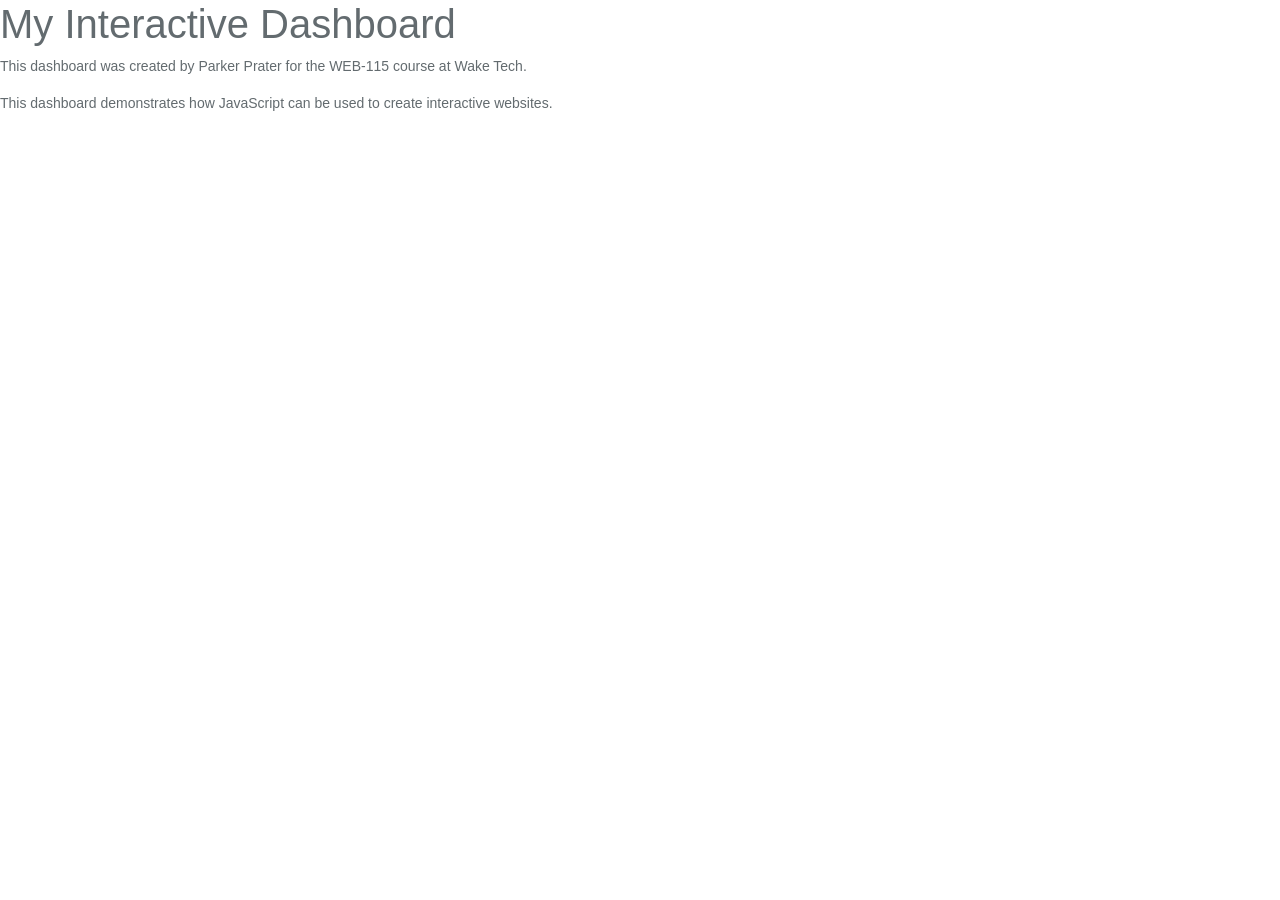
==== index.html @ d625bf43 "Initial HTML, CSS and JavaScript code." ====
<!DOCTYPE html>
<html lang="en">
<head>
    <meta charset="UTF-8">
    <meta name="viewport" content="width=device-width, initial-scale=1.0">
    <title>Interactive Dashboard Assignment</title>
 
    <!-- Bootstrap  -->
    <link href="https://cdn.jsdelivr.net/npm/bootstrap@5.3.8/dist/css/bootstrap.min.css" rel="stylesheet" integrity="sha384-sRIl4kxILFvY47J16cr9ZwB07vP4J8+LH7qKQnuqkuIAvNWLzeN8tE5YBujZqJLB" crossorigin="anonymous">
     <script defer src="https://cdn.jsdelivr.net/npm/bootstrap@5.3.8/dist/js/bootstrap.bundle.min.js" integrity="sha384-FKyoEForCGlyvwx9Hj09JcYn3nv7wiPVlz7YYwJrWVcXK/BmnVDxM+D2scQbITxI" crossorigin="anonymous"></script>
     <script defer src="js/script.js"></script>
     <link rel="stylesheet" href="css/style.css">
</head>
<body>
    <h1>My Interactive Dashboard</h1>
    <p>This dashboard was created by Parker Prater for the WEB-115 course at Wake Tech.</p>
    <script>
        document.write("This dashboard demonstrates how JavaScript can be used to create interactive websites.");
    </script>

    <!-- The <noscript> is for web browsers with JavaScript rendering disabled. -->
    <noscript>Unfortunately, your web browser does not support JavaScript.</noscript>
    <div class="container">
        <div class="row">
            <!--Dashboard Content-->
        </div>
    </div>
</body>
</html>
---- css/style.css ----
body {
    background-color: #fff;
    color: #636b6f;
    font-family: Impact, Haettenschweiler, 'Arial Narrow Bold', sans-serif;
    font-size: 14px;
    line-height: 1.5;
}
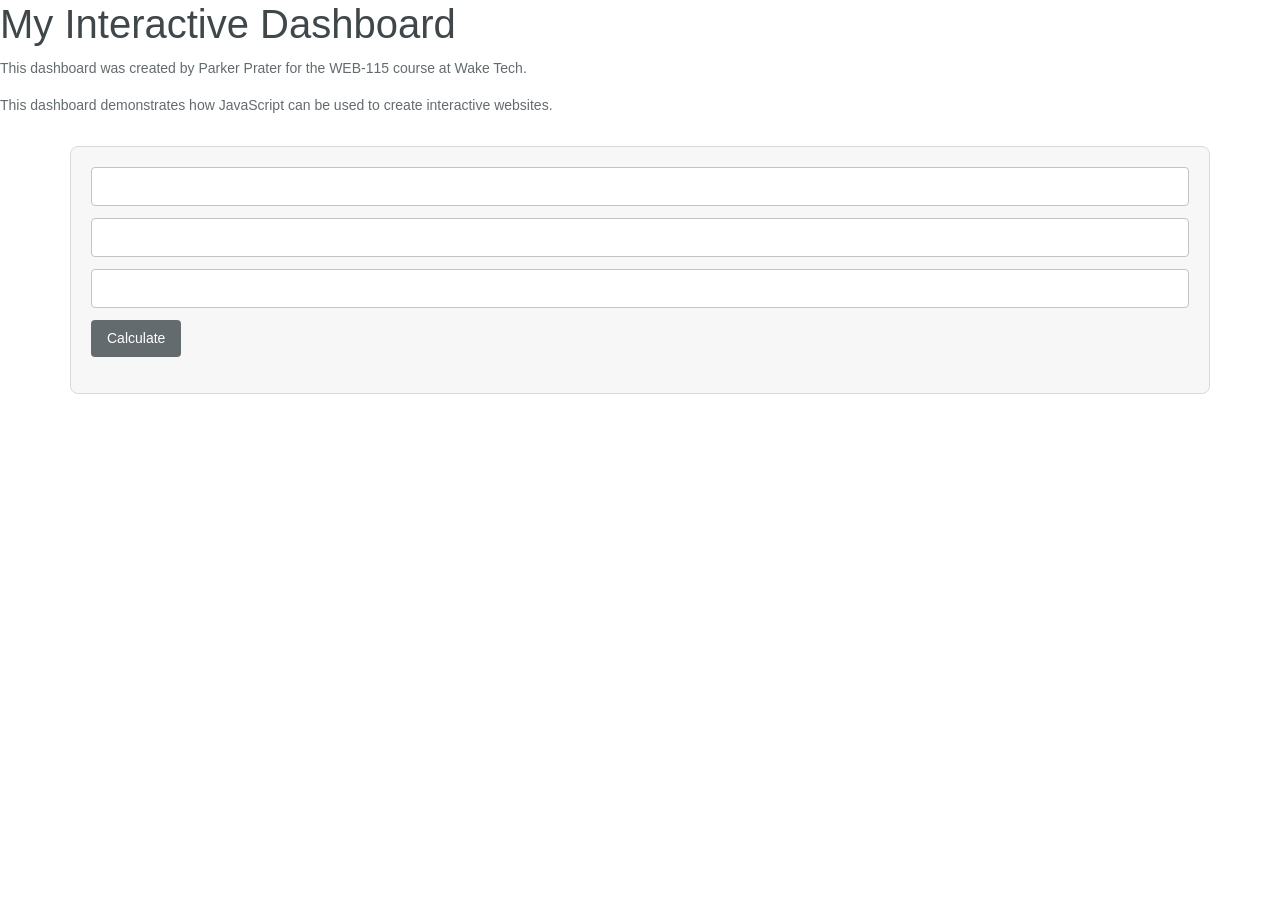
==== commit e7ffe00f: "Added weekly task goal calculator" ====
--- a/index.html
+++ b/index.html
@@ -8,7 +8,7 @@
     <!-- Bootstrap  -->
     <link href="https://cdn.jsdelivr.net/npm/bootstrap@5.3.8/dist/css/bootstrap.min.css" rel="stylesheet" integrity="sha384-sRIl4kxILFvY47J16cr9ZwB07vP4J8+LH7qKQnuqkuIAvNWLzeN8tE5YBujZqJLB" crossorigin="anonymous">
      <script defer src="https://cdn.jsdelivr.net/npm/bootstrap@5.3.8/dist/js/bootstrap.bundle.min.js" integrity="sha384-FKyoEForCGlyvwx9Hj09JcYn3nv7wiPVlz7YYwJrWVcXK/BmnVDxM+D2scQbITxI" crossorigin="anonymous"></script>
-     <script defer src="js/script.js"></script>
+     
      <link rel="stylesheet" href="css/style.css">
 </head>
 <body>
@@ -20,9 +20,24 @@
 
     <!-- The <noscript> is for web browsers with JavaScript rendering disabled. -->
     <noscript>Unfortunately, your web browser does not support JavaScript.</noscript>
+    
     <div class="container">
         <div class="row">
+
             <!--Dashboard Content-->
+            <div class="col" id="weekly-tasks">
+                
+                <form>
+                    <input type="text" id="name">
+                    <input type="number" id="daily-goal">
+                    <input type="number" id="weekly-bonus">
+                    <button id="goal-btn">Calculate</button>
+                </form>
+
+                <p id="goal-message"></p>
+
+                <script src="js/task-manager.js"></script>
+            </div>
         </div>
     </div>
 </body>
--- a/css/style.css
+++ b/css/style.css
@@ -1,7 +1,51 @@
 body {
     background-color: #fff;
     color: #636b6f;
-    font-family: Impact, Haettenschweiler, 'Arial Narrow Bold', sans-serif;
+    font-family: Arial, Helvetica, sans-serif;
     font-size: 14px;
     line-height: 1.5;
+}
+
+h1 {
+    color: #3f474b;
+    margin-bottom: 10px;
+}
+
+.container {
+    margin-top: 30px;
+}
+
+#weekly-tasks {
+    background-color: #f7f7f7;
+    border: 1px solid #d9d9d9;
+    border-radius: 8px;
+    padding: 20px;
+}
+
+#weekly-tasks input {
+    width: 100%;
+    padding: 8px;
+    margin-bottom: 12px;
+    border: 1px solid #bfc5c8;
+    border-radius: 4px;
+    font-family: Arial, sans-serif;
+}
+
+#goal-btn {
+    background-color: #636b6f;
+    color: #fff;
+    border: none;
+    border-radius: 4px;
+    padding: 8px 16px;
+    cursor: pointer;
+}
+
+#goal-btn:hover {
+    background-color: #4d5559;
+}
+
+#goal-message {
+    margin-top: 15px;
+    font-weight: bold;
+    color: #3f474b;
 }
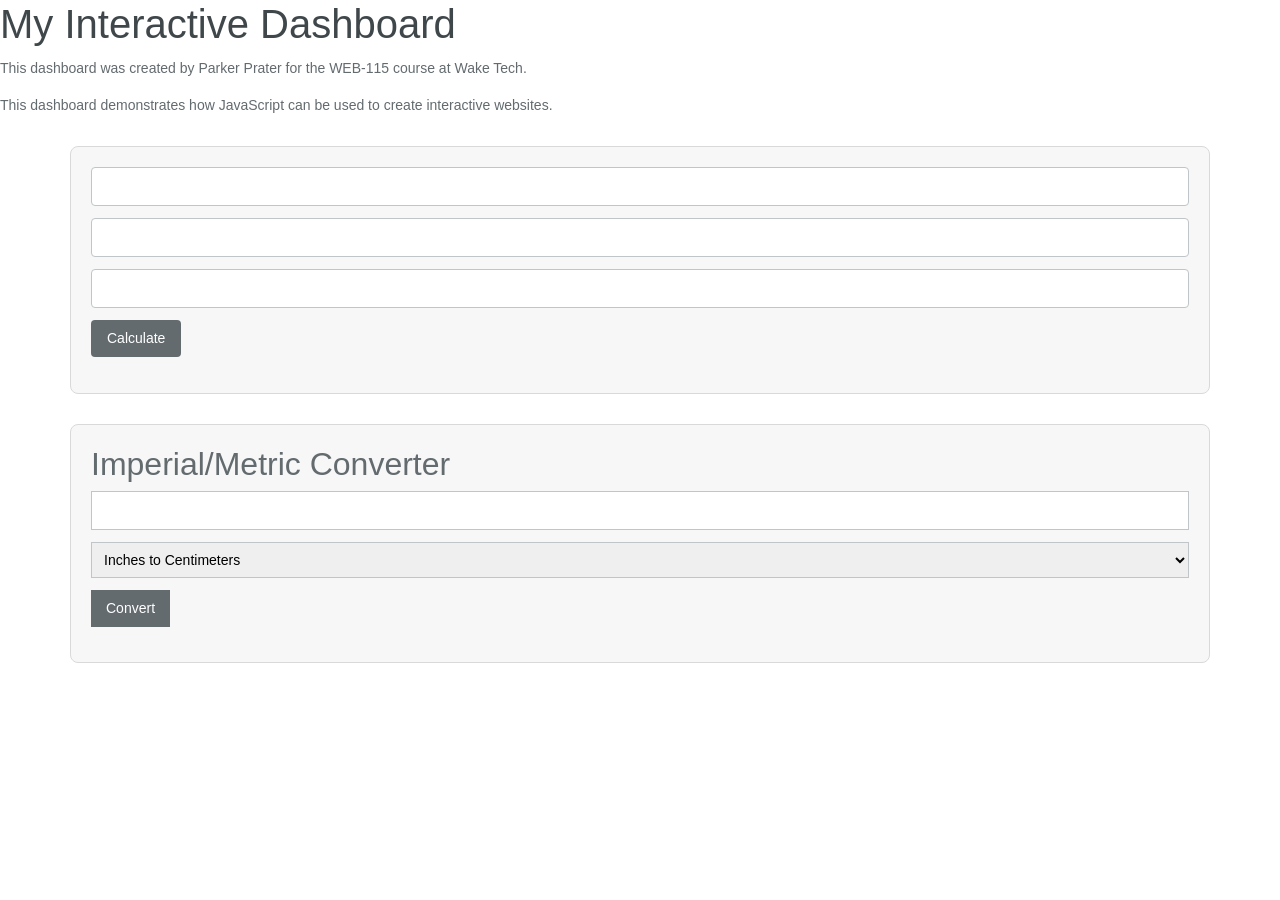
==== commit 16b26d66: "Module 5: Imperial/Metric Converter" ====
--- a/index.html
+++ b/index.html
@@ -38,6 +38,30 @@
 
                 <script src="js/task-manager.js"></script>
             </div>
+            <div class="col" id="metric-converter">
+                <h2>Imperial/Metric Converter</h2>
+
+                <form>
+                    <input type="number" id="amount">
+
+                    <select id="conversion-type">
+                        <option>Inches to Centimeters</option>
+                        <option>Feet to Centimeters</option>
+                        <option>Yards to Meters</option>
+                        <option>Miles to Kilometers</option>
+                        <option>Centimeters to Inches</option>
+                        <option>Centimeters to Feet</option>
+                        <option>Meters to Yards</option>
+                        <option>Kilometers to Miles</option>
+                    </select>
+
+                    <button id="convert-btn">Convert</button>
+                </form>
+
+                <div id="result"></div>
+
+                <script src="js/metric-converter.js" defer></script>
+            </div>
         </div>
     </div>
 </body>
--- a/css/style.css
+++ b/css/style.css
@@ -48,4 +48,33 @@
     margin-top: 15px;
     font-weight: bold;
     color: #3f474b;
+}
+
+#metric-converter {
+    background-color: #f7f7f7;
+    border: 1px solid #d9d9d9;
+    border-radius: 8px;
+    padding: 20px;
+    flex: 0 0 100%;
+    margin-top: 30px;
+}
+
+#metric-converter input,
+#metric-converter select {
+    width: 100%;
+    padding: 8px;
+    margin-bottom: 12px;
+    border: 1px solid #bfc5c8;
+}
+
+#metric-converter button {
+    background-color: #636b6f;
+    color: white;
+    padding: 8px 15px;
+    border: none;
+}
+
+#result {
+    margin-top: 15px;
+    font-weight: bold;
 }
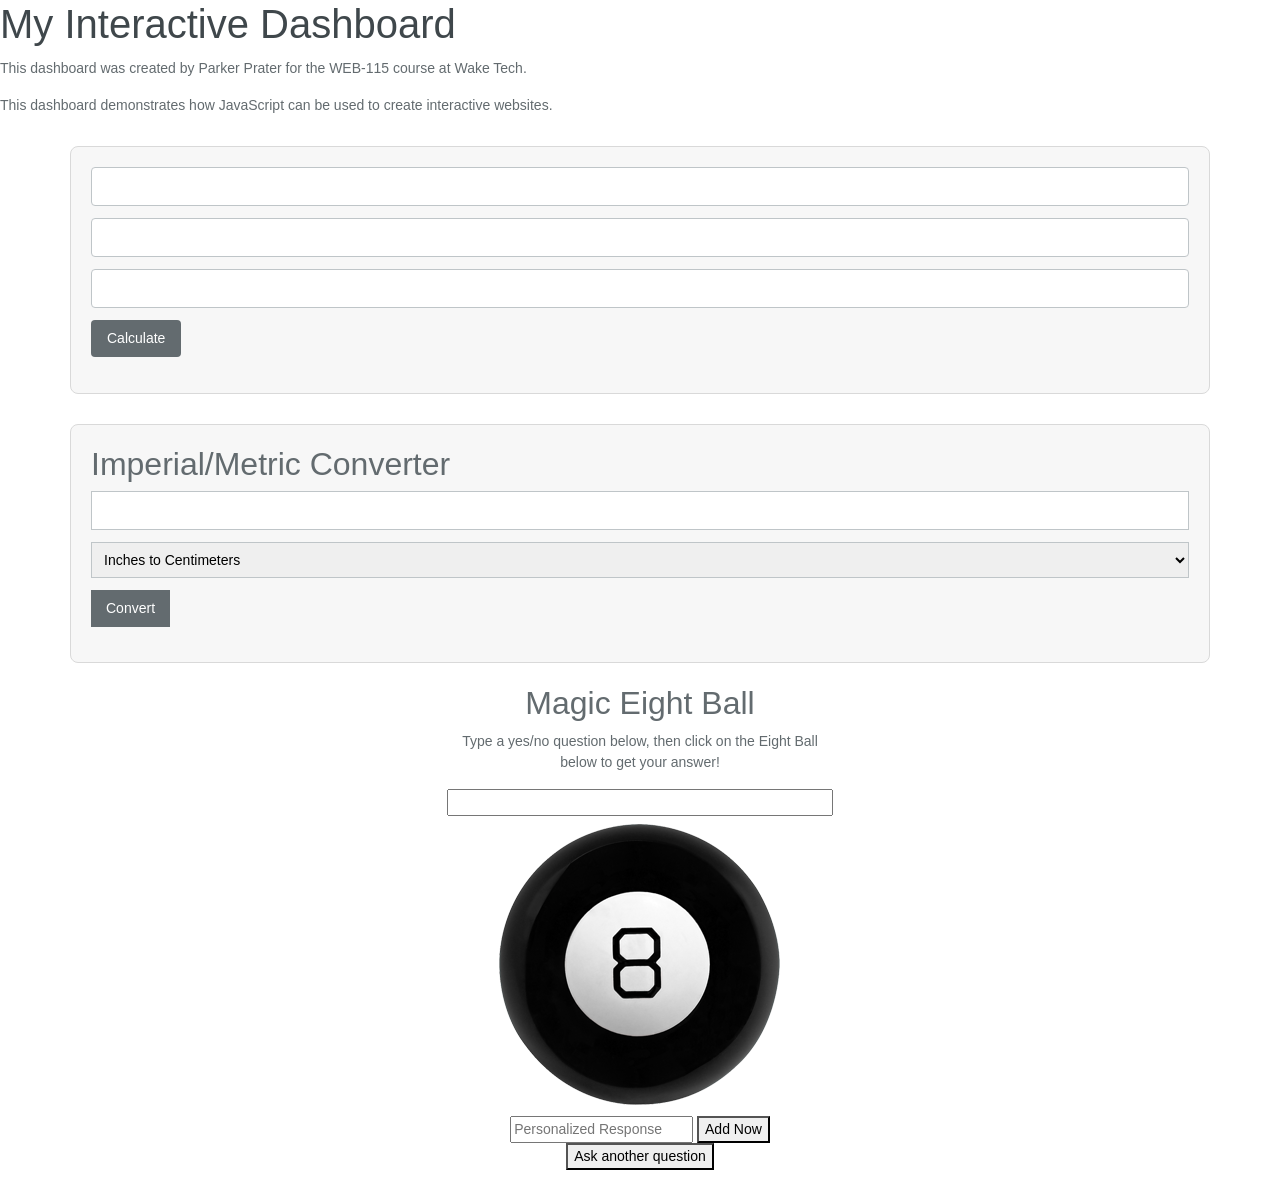
==== commit 0956d7fc: "Module 6: Magic 8 Ball Application" ====
--- a/index.html
+++ b/index.html
@@ -62,6 +62,27 @@
 
                 <script src="js/metric-converter.js" defer></script>
             </div>
+            <div class="col" id="magic-eight-ball">
+                <script src="js/magic-eight-ball.js" defer></script>﻿
+                <link rel="stylesheet" href="css/magic-eight-ball.css">
+                <h2 class="heading">Magic Eight Ball</h2>
+
+                <form>
+
+                    <p>Type a yes/no question below, then click on the Eight Ball below to get your answer!</p>
+                    <input id="question" name="question" size="80">
+                    <div id="magicEightBall">
+                        <div id="circle"></div>
+                        <img id="ball" src="img/magic-eight-ball.png"/>
+                    </div>
+                    <input id="new-answer" name="new-answer" placeholder="Personalized Response">
+                    <button id="add-response" type="button">Add Now</button>
+                    <button id="reset" name="reset" type="reset">Ask another question</button>
+
+                </form>
+
+                <br>
+            </div>
         </div>
     </div>
 </body>
--- a/css/magic-eight-ball.css
+++ b/css/magic-eight-ball.css
@@ -0,0 +1,57 @@
+
+#magic-eight-ball {
+  max-width: 410px;
+  text-align: center;
+  margin: auto;
+}
+
+#circle {
+  font-size: 12pt;
+  background-color: white;
+  color: black;
+  position: absolute;
+  margin-left: 115px;
+  margin-top: 70px;
+  height: 150px;
+  width: 150px;
+  border-radius: 50%;
+  text-wrap: wrap;
+  display: none;
+  text-align: center;
+  padding: 55px 10px 0;
+  box-sizing: border-box;
+}
+
+#question {
+  width: 100%;
+  max-width: 410px;
+  box-sizing: border-box;
+  display: block;
+  margin: 0 auto;
+}
+
+
+#magicEightBall
+
+
+img:active {
+  animation: shake 0.25s;
+  animation-iteration-count: infinite;
+}
+
+img:visited {
+  animation: none;
+}
+@keyframes shake {
+  0% { transform: translate(1px, 1px) rotate(0deg);  }
+  10% { transform: translate(-1px, -2px) rotate(-1deg); }
+  20% { transform: translate(-3px, 0px) rotate(1deg); }
+  30% { transform: translate(3px, 2px) rotate(0deg); }
+  40% { transform: translate(1px, -1px) rotate(1deg); }
+  50% { transform: translate(-1px, 2px) rotate(-1deg); }
+  60% { transform: translate(-3px, 1px) rotate(0deg); }
+  70% { transform: translate(3px, 1px) rotate(-1deg); }
+  80% { transform: translate(-1px, -1px) rotate(1deg); }
+  90% { transform: translate(1px, 2px) rotate(0deg); }
+  100% { transform: translate(1px, -2px) rotate(-1deg); }
+}
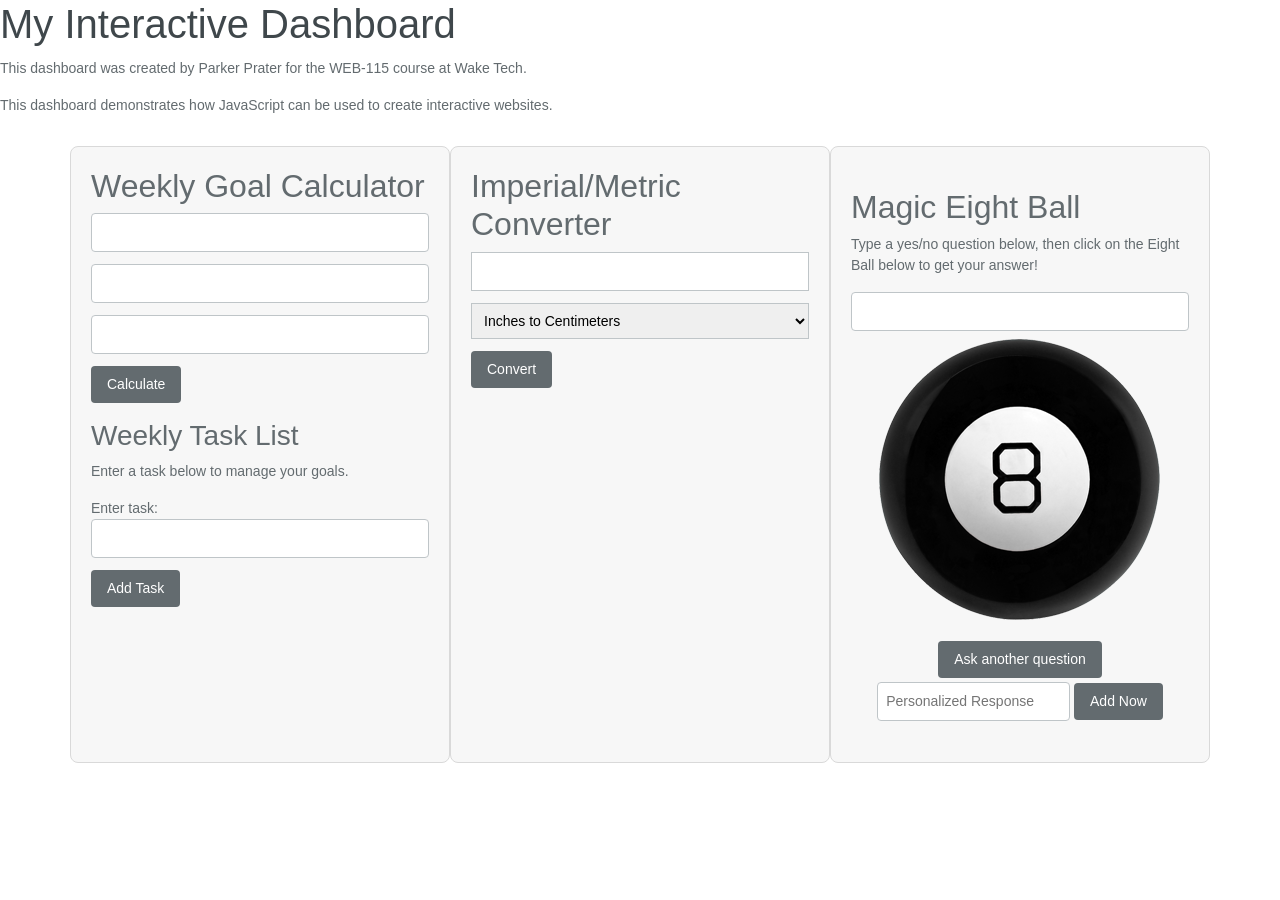
==== commit acd5050d: "Module 7: UI in HTML w/ JS generated UL & task logic" ====
--- a/index.html
+++ b/index.html
@@ -27,6 +27,8 @@
             <!--Dashboard Content-->
             <div class="col" id="weekly-tasks">
                 
+            <h2>Weekly Goal Calculator</h2>
+                
                 <form>
                     <input type="text" id="name">
                     <input type="number" id="daily-goal">
@@ -35,6 +37,19 @@
                 </form>
 
                 <p id="goal-message"></p>
+
+                <div id="task-list">
+                    <h3>Weekly Task List</h3>
+                    <p>Enter a task below to manage your goals.</p>
+
+<!-- This is causing the form to clear if you hit the enter key rather than using the "add task" button when entering a task... can I type="submit" here? -->
+                   <form>
+                        <label for="task-name">Enter task:</label>
+                        <input type="text" id="task-name">
+                        <button type="button" id="add-task">Add Task</button>
+                    </form>
+
+                </div>
 
                 <script src="js/task-manager.js"></script>
             </div>
@@ -75,9 +90,10 @@
                         <div id="circle"></div>
                         <img id="ball" src="img/magic-eight-ball.png"/>
                     </div>
+
+                    <button id="reset" name="reset" type="reset">Ask another question</button>
                     <input id="new-answer" name="new-answer" placeholder="Personalized Response">
                     <button id="add-response" type="button">Add Now</button>
-                    <button id="reset" name="reset" type="reset">Ask another question</button>
 
                 </form>
 
--- a/css/style.css
+++ b/css/style.css
@@ -1,3 +1,4 @@
+/* Original CSS prior to design changes */
 body {
     background-color: #fff;
     color: #636b6f;
@@ -55,8 +56,6 @@
     border: 1px solid #d9d9d9;
     border-radius: 8px;
     padding: 20px;
-    flex: 0 0 100%;
-    margin-top: 30px;
 }
 
 #metric-converter input,
@@ -77,4 +76,25 @@
 #result {
     margin-top: 15px;
     font-weight: bold;
+}
+
+/* Consistent dashboard button styling - can be deleted if it causes issues w/ functionality */
+#add-task,
+#goal-btn,
+#metric-converter button,
+#magic-eight-ball button {
+    background-color: #636b6f;
+    color: #fff;
+    border: none;
+    border-radius: 4px;
+    padding: 8px 16px;
+    cursor: pointer;
+}
+
+/* Button hover effect - can be deleted if it causes issues w/ functionality */
+#add-task:hover,
+#goal-btn:hover,
+#metric-converter button:hover,
+#magic-eight-ball button:hover {
+    background-color: #4d5559;
 }
--- a/css/magic-eight-ball.css
+++ b/css/magic-eight-ball.css
@@ -1,8 +1,13 @@
 
 #magic-eight-ball {
   max-width: 410px;
-  text-align: center;
-  margin: auto;
+  text-align: left;
+  margin: 0 auto;
+  background-color: #f7f7f7;
+  border: 1px solid #d9d9d9;
+  border-radius: 8px;
+  padding: 20px;
+  box-sizing: border-box;
 }
 
 #circle {
@@ -10,8 +15,9 @@
   background-color: white;
   color: black;
   position: absolute;
-  margin-left: 115px;
-  margin-top: 70px;
+  top: 50%;
+  left: 50%;
+  transform: translate(-50%, -50%);
   height: 150px;
   width: 150px;
   border-radius: 50%;
@@ -31,10 +37,14 @@
 }
 
 
-#magicEightBall
+#magicEightBall {
+    position: relative;
+    width: fit-content;
+    margin: 0 auto;
+}
 
 
-img:active {
+#magicEightBall img:active {
   animation: shake 0.25s;
   animation-iteration-count: infinite;
 }
@@ -54,4 +64,26 @@
   80% { transform: translate(-1px, -1px) rotate(1deg); }
   90% { transform: translate(1px, 2px) rotate(0deg); }
   100% { transform: translate(1px, -2px) rotate(-1deg); }
+}
+
+/*Match dashboard input fields styling*/
+#magic-eight-ball input {
+  border: 1px solid #bfc5c8;
+  border-radius: 4px;
+  padding: 8px;
+  box-sizing: border-box;
+}
+
+/* Center Magic Eight Ball controls */
+#magic-eight-ball form {
+    text-align: center;
+}
+
+#magic-eight-ball form p {
+    text-align: left;
+}
+
+#reset {
+    display: block;
+    margin: 10px auto 4px;
 }
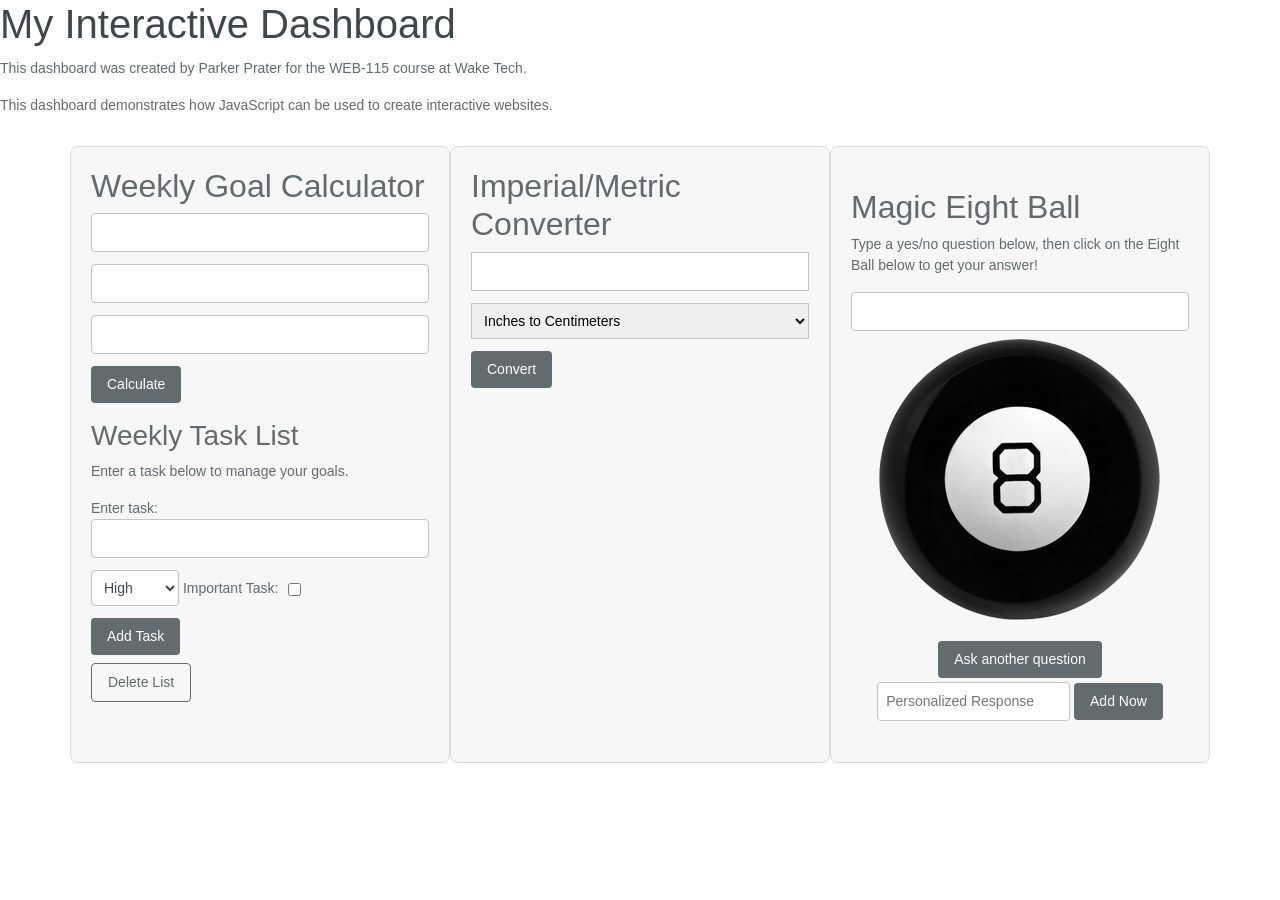
==== commit 4b7a9527: "Updated task list to objects" ====
--- a/index.html
+++ b/index.html
@@ -25,6 +25,7 @@
         <div class="row">
 
             <!--Dashboard Content-->
+            <!--TO DO: Adding Mobile view display by updating class="col-12 col-md-4" led to other (minimal) layout issues - will revisit this option at later date - currently responsive just not ideal in mobile view -->
             <div class="col" id="weekly-tasks">
                 
             <h2>Weekly Goal Calculator</h2>
@@ -42,13 +43,23 @@
                     <h3>Weekly Task List</h3>
                     <p>Enter a task below to manage your goals.</p>
 
-<!-- This is causing the form to clear if you hit the enter key rather than using the "add task" button when entering a task... can I type="submit" here? -->
-                   <form>
+
+                   <form id="task-form">
                         <label for="task-name">Enter task:</label>
                         <input type="text" id="task-name">
-                        <button type="button" id="add-task">Add Task</button>
+                        <select id="task-priority">
+                            <option value="High">High</option>
+                            <option value="Medium">Medium</option>
+                            <option value="Low">Low</option>
+                        </select>
+
+                        <label for="task-important">Important Task:</label>
+                        <input type="checkbox" id="task-important">
+
+                        <button type="submit" id="add-task">Add Task</button>
                     </form>
 
+                    <button type="button" id="delete-list">Delete List</button>
                 </div>
 
                 <script src="js/task-manager.js"></script>
--- a/css/style.css
+++ b/css/style.css
@@ -78,7 +78,7 @@
     font-weight: bold;
 }
 
-/* Consistent dashboard button styling - can be deleted if it causes issues w/ functionality */
+/* Consistent dashboard button styling */
 #add-task,
 #goal-btn,
 #metric-converter button,
@@ -91,10 +91,72 @@
     cursor: pointer;
 }
 
-/* Button hover effect - can be deleted if it causes issues w/ functionality */
+/* Button hover effect */
 #add-task:hover,
 #goal-btn:hover,
 #metric-converter button:hover,
 #magic-eight-ball button:hover {
     background-color: #4d5559;
+}
+
+/* Task priority dropdown */
+#task-priority {
+    padding: 8px;
+    border: 1px solid #bfc5c8;
+    border-radius: 4px;
+    background-color: #fff;
+    color: #3f474b;
+    font-family: Arial, sans-serif;
+}
+
+/* Secondary Button - currently used for delete list but can be for others if added */
+#delete-list {
+    background-color: transparent;
+    color: #636b6f;
+    border: 1px solid #636b6f;
+    border-radius: 4px;
+    padding: 8px 16px;
+    cursor: pointer;
+    margin-top: 8px;
+    margin-bottom: 12px;
+}
+
+/* Secondary Button on hover - currently used for delete list but can be for others if added */
+#delete-list:hover {
+    background-color: #e9ecef;
+}
+
+/* Space around tasks */
+#user-tasks li {
+    padding-left: 10px;
+}
+
+#user-tasks li span {
+    margin-right: 10px;
+}
+
+/*Task list buttons*/
+#user-tasks button {
+    background-color: transparent;
+    border: none;
+    color: #155473;
+    padding: 0 6px;
+}
+
+/*Task list buttons on hover*/
+#user-tasks button:hover {
+    text-decoration: underline;
+}
+
+/* Checkbox alignment fix */
+#weekly-tasks #task-important {
+    width: auto;
+    padding: 0;
+    margin: 0 0 0 6px;
+    vertical-align: middle;
+}
+
+#add-task {
+    display: block;
+    margin-top: 12px;
 }
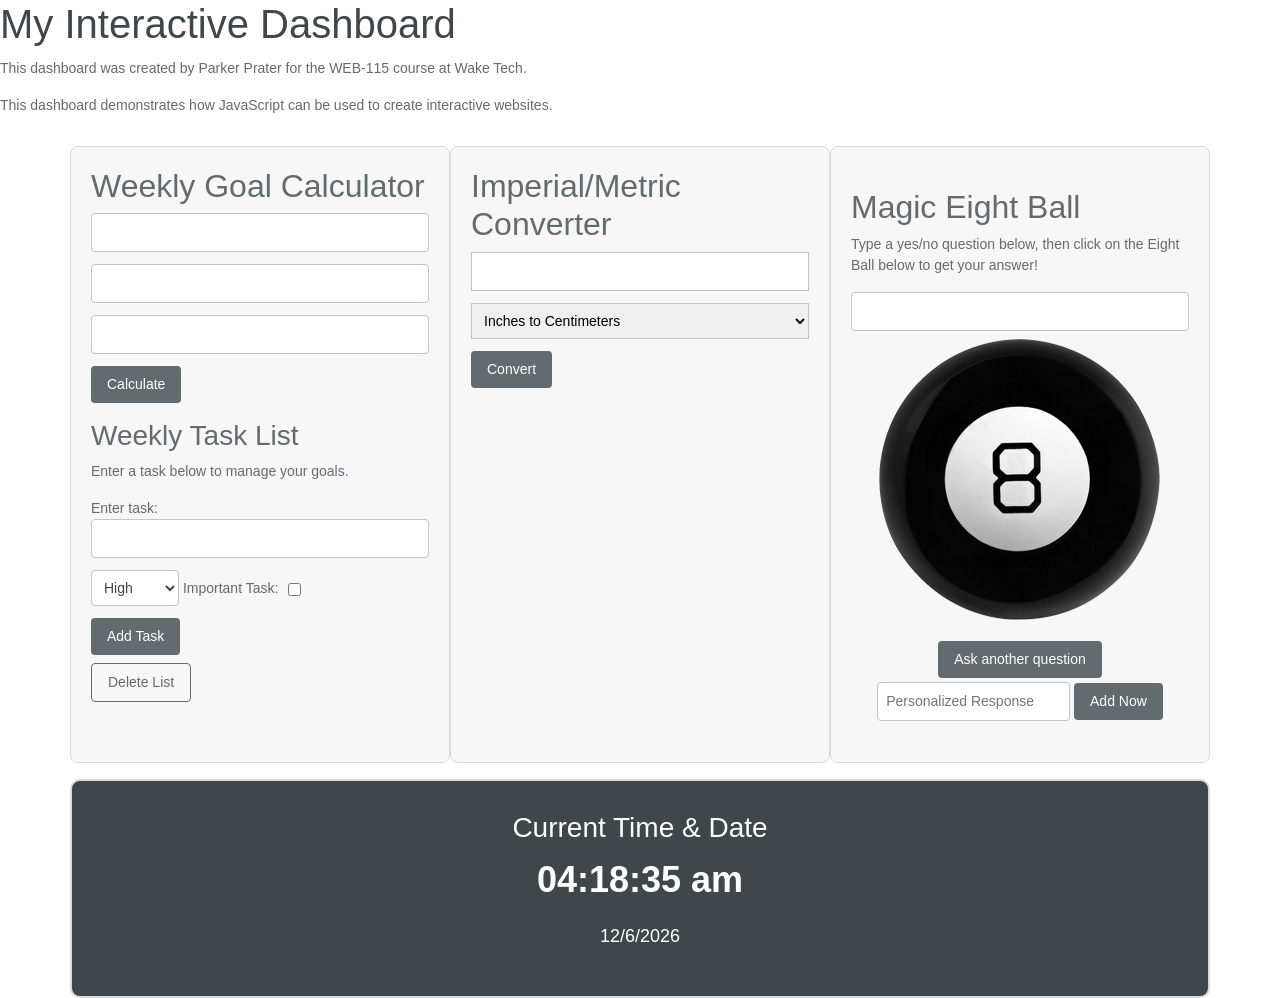
==== commit 1834a3cf: "Module 10: Implemented Real-Time Digital Clock and Calendar" ====
--- a/index.html
+++ b/index.html
@@ -10,6 +10,8 @@
      <script defer src="https://cdn.jsdelivr.net/npm/bootstrap@5.3.8/dist/js/bootstrap.bundle.min.js" integrity="sha384-FKyoEForCGlyvwx9Hj09JcYn3nv7wiPVlz7YYwJrWVcXK/BmnVDxM+D2scQbITxI" crossorigin="anonymous"></script>
      
      <link rel="stylesheet" href="css/style.css">
+     <link rel="stylesheet" href="css/digital-clock.css">
+     <script defer src="js/digital-clock.js"></script>
 </head>
 <body>
     <h1>My Interactive Dashboard</h1>
@@ -21,7 +23,7 @@
     <!-- The <noscript> is for web browsers with JavaScript rendering disabled. -->
     <noscript>Unfortunately, your web browser does not support JavaScript.</noscript>
     
-    <div class="container">
+    <main class="container">
         <div class="row">
 
             <!--Dashboard Content-->
@@ -111,6 +113,13 @@
                 <br>
             </div>
         </div>
-    </div>
+        <div class="row mt-3">
+            <div id="digital-clock" class="col">
+                <h3>Current Time &amp; Date</h3>
+                <p id="clock-face"></p>
+                <p id="calendar-date"></p>
+            </div>
+        </div>
+    </main>
 </body>
 </html>
--- a/css/digital-clock.css
+++ b/css/digital-clock.css
@@ -0,0 +1,21 @@
+/* Container */
+#digital-clock {
+    background-color:#3f474b;
+    color: #ffffff;
+    text-align: center;
+    padding: 30px;
+    border: 2px solid #dadada;
+    border-radius: 10px;
+}
+
+/*Time*/
+#clock-face {
+    font-size: 36px;
+    font-weight: bold;
+}
+
+/*Date*/
+#calendar-date {
+    font-size: 18px;
+    
+}
